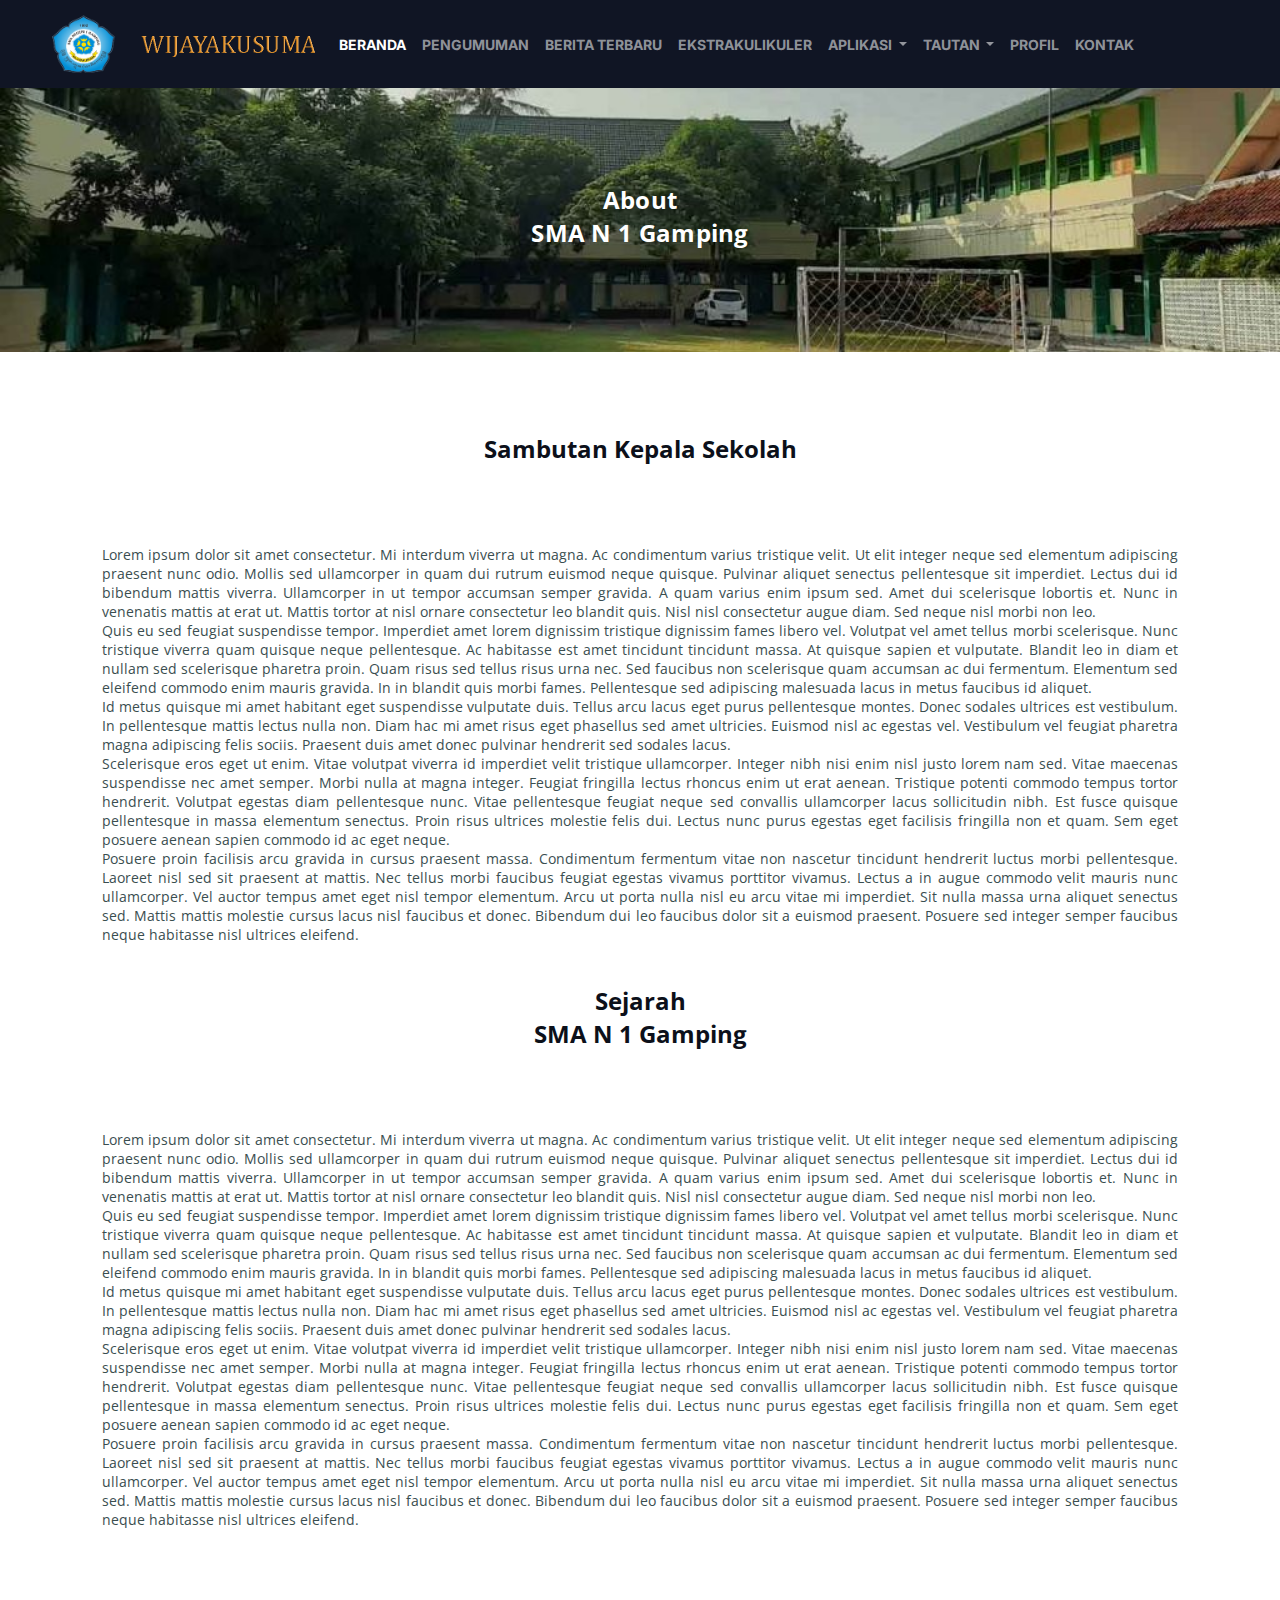
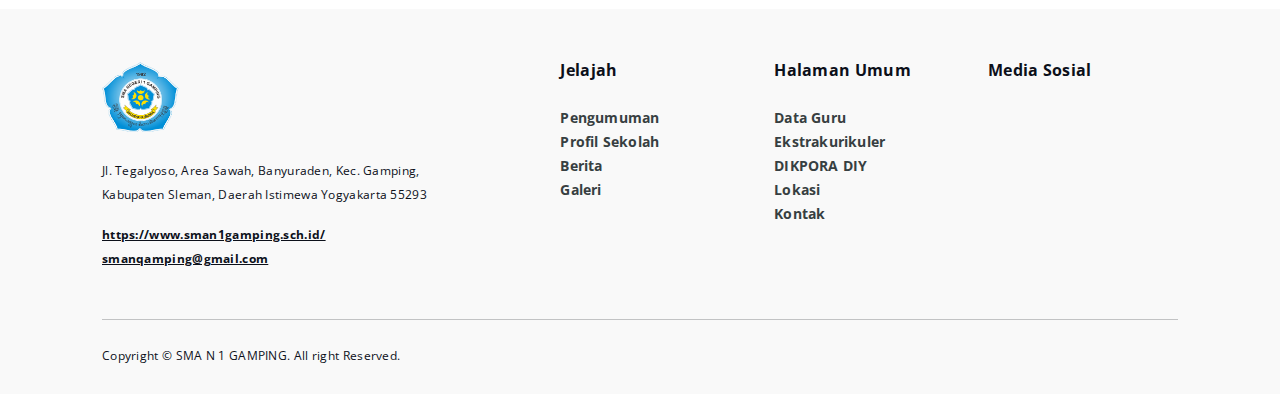
==== about.html @ 5e5380b1 "first" ====
<!doctype html>
<html lang="en">

<head>
    <meta charset="utf-8">
    <meta name="viewport" content="width=device-width, initial-scale=1">
    <title>Wijayakusuma</title>
    <link href="https://cdn.jsdelivr.net/npm/bootstrap@5.3.3/dist/css/bootstrap.min.css" rel="stylesheet"
        integrity="sha384-QWTKZyjpPEjISv5WaRU9OFeRpok6YctnYmDr5pNlyT2bRjXh0JMhjY6hW+ALEwIH" crossorigin="anonymous">

    <link rel="preconnect" href="https://fonts.googleapis.com">
    <link rel="preconnect" href="https://fonts.gstatic.com" crossorigin>
    <link href="https://fonts.googleapis.com/css2?family=Inter:wght@100..900&display=swap" rel="stylesheet">
    <link href="https://fonts.googleapis.com/css2?family=Open+Sans:ital,wght@0,300..800;1,300..800&display=swap"
        rel="stylesheet">
    <link href="https://fonts.googleapis.com/css2?family=Overpass+Mono:wght@300..700&display=swap" rel="stylesheet">
    <link rel="stylesheet" href="/asset/css/style.css">
</head>

<body>
    <!-- navbar -->
    <nav class="navbar navbar-expand-lg navbar-dark navbar-custom">
        <div class="container">
            <a class="navbar-brand" href="#">
                <img src="/asset/images/logo-wijayakusuma.png" class="logo" alt="">
                <img src="/asset/images/wijayakusuma.png" class="wijayakusuma" alt="">
            </a>
            <button class="navbar-toggler" type="button" data-bs-toggle="collapse"
                data-bs-target="#navbarSupportedContent" aria-controls="navbarSupportedContent" aria-expanded="false"
                aria-label="Toggle navigation">
                <span class="navbar-toggler-icon"></span>
            </button>
            <div class="collapse navbar-collapse" id="navbarSupportedContent">
                <ul class="navbar-nav me-auto mb-2 mb-lg-0">
                    <li class="nav-item">
                        <a class="nav-link active" aria-current="page" href="#">BERANDA</a>
                    </li>
                    <li class="nav-item">
                        <a class="nav-link" href="#">PENGUMUMAN</a>
                    </li>
                    <li class="nav-item">
                        <a class="nav-link" href="#">BERITA TERBARU</a>
                    </li>
                    <li class="nav-item">
                        <a class="nav-link" href="#">EKSTRAKULIKULER</a>
                    </li>
                    <li class="nav-item dropdown">
                        <a class="nav-link dropdown-toggle" href="#" role="button" data-bs-toggle="dropdown"
                            aria-expanded="false">
                            APLIKASI
                        </a>
                        <ul class="dropdown-menu">
                            <li><a class="dropdown-item" href="#">Action</a></li>
                            <li><a class="dropdown-item" href="#">Another action</a></li>
                            <li>
                                <hr class="dropdown-divider">
                            </li>
                            <li><a class="dropdown-item" href="#">Something else here</a></li>
                        </ul>
                    </li>
                    <li class="nav-item dropdown">
                        <a class="nav-link dropdown-toggle" href="#" role="button" data-bs-toggle="dropdown"
                            aria-expanded="false">
                            TAUTAN
                        </a>
                        <ul class="dropdown-menu">
                            <li><a class="dropdown-item" href="#">Action</a></li>
                            <li><a class="dropdown-item" href="#">Another action</a></li>
                            <li>
                                <hr class="dropdown-divider">
                            </li>
                            <li><a class="dropdown-item" href="#">Something else here</a></li>
                        </ul>
                    </li>
                    <li class="nav-item">
                        <a class="nav-link" href="#">PROFIL</a>
                    </li>
                    <li class="nav-item">
                        <a class="nav-link" href="#">KONTAK</a>
                    </li>
                </ul>
            </div>
        </div>
    </nav>
    <!-- navbar -->

    <!-- header -->
    <header class="header-about">
        <div class="container">
            <div class="row align-items-center" style="min-height: 264px;">
                <div class="col-12">
                    <h3 class="header-title">About <br>
                        SMA N 1 Gamping</h3>
                </div>
            </div>
        </div>
    </header>
    <!-- header -->

    <!-- sambutan -->
    <section id="sambutan">
        <div class="container">
            <div class="row justify-content-center">
                <div class="col-12">

                    <h3 class="section-title">Sambutan Kepala Sekolah</h3>
                    <p class="section-body">Lorem ipsum dolor sit amet consectetur. Mi interdum viverra ut magna. Ac
                        condimentum varius tristique velit. Ut elit integer neque sed elementum adipiscing praesent nunc
                        odio. Mollis sed ullamcorper in quam dui rutrum euismod neque quisque. Pulvinar aliquet senectus
                        pellentesque sit imperdiet. Lectus dui id bibendum mattis viverra. Ullamcorper in ut tempor
                        accumsan
                        semper gravida. A quam varius enim ipsum sed. Amet dui scelerisque lobortis et. Nunc in
                        venenatis
                        mattis at erat ut. Mattis tortor at nisl ornare consectetur leo blandit quis. Nisl nisl
                        consectetur
                        augue diam. Sed neque nisl morbi non leo.</p>
                    <p class="section-body">Quis eu sed feugiat suspendisse tempor. Imperdiet amet lorem dignissim
                        tristique
                        dignissim fames libero vel. Volutpat vel amet tellus morbi scelerisque. Nunc tristique viverra
                        quam
                        quisque neque pellentesque. Ac habitasse est amet tincidunt tincidunt massa. At quisque sapien
                        et
                        vulputate. Blandit leo in diam et nullam sed scelerisque pharetra proin. Quam risus sed tellus
                        risus
                        urna nec. Sed faucibus non scelerisque quam accumsan ac dui fermentum. Elementum sed eleifend
                        commodo enim mauris gravida. In in blandit quis morbi fames. Pellentesque sed adipiscing
                        malesuada
                        lacus in metus faucibus id aliquet.</p>
                    <p class="section-body">Id metus quisque mi amet habitant eget suspendisse vulputate duis. Tellus
                        arcu
                        lacus eget purus pellentesque montes. Donec sodales ultrices est vestibulum. In pellentesque
                        mattis
                        lectus nulla non. Diam hac mi amet risus eget phasellus sed amet ultricies. Euismod nisl ac
                        egestas
                        vel. Vestibulum vel feugiat pharetra magna adipiscing felis sociis. Praesent duis amet donec
                        pulvinar hendrerit sed sodales lacus.</p>
                    <p class="section-body">Scelerisque eros eget ut enim. Vitae volutpat viverra id imperdiet velit
                        tristique ullamcorper. Integer nibh nisi enim nisl justo lorem nam sed. Vitae maecenas
                        suspendisse
                        nec amet semper. Morbi nulla at magna integer. Feugiat fringilla lectus rhoncus enim ut erat
                        aenean.
                        Tristique potenti commodo tempus tortor hendrerit. Volutpat egestas diam pellentesque nunc.
                        Vitae
                        pellentesque feugiat neque sed convallis ullamcorper lacus sollicitudin nibh. Est fusce quisque
                        pellentesque in massa elementum senectus. Proin risus ultrices molestie felis dui. Lectus nunc
                        purus
                        egestas eget facilisis fringilla non et quam. Sem eget posuere aenean sapien commodo id ac eget
                        neque.</p>
                    <p class="section-body">Posuere proin facilisis arcu gravida in cursus praesent massa. Condimentum
                        fermentum vitae non nascetur tincidunt hendrerit luctus morbi pellentesque. Laoreet nisl sed sit
                        praesent at mattis. Nec tellus morbi faucibus feugiat egestas vivamus porttitor vivamus. Lectus
                        a in
                        augue commodo velit mauris nunc ullamcorper. Vel auctor tempus amet eget nisl tempor elementum.
                        Arcu
                        ut porta nulla nisl eu arcu vitae mi imperdiet. Sit nulla massa urna aliquet senectus sed.
                        Mattis
                        mattis molestie cursus lacus nisl faucibus et donec. Bibendum dui leo faucibus dolor sit a
                        euismod
                        praesent. Posuere sed integer semper faucibus neque habitasse nisl ultrices eleifend.</p>
                </div>
            </div>
        </div>
    </section>
    <!-- sambutan -->

    <!-- sejarah -->
    <section id="sejarah">
        <div class="container">
            <div class="row justify-content-center">
                <div class="col-12">

                    <h3 class="section-title">Sejarah <br>
                        SMA N 1 Gamping</h3>
                    <p class="section-body">Lorem ipsum dolor sit amet consectetur. Mi interdum viverra ut magna. Ac
                        condimentum varius tristique velit. Ut elit integer neque sed elementum adipiscing praesent nunc
                        odio. Mollis sed ullamcorper in quam dui rutrum euismod neque quisque. Pulvinar aliquet senectus
                        pellentesque sit imperdiet. Lectus dui id bibendum mattis viverra. Ullamcorper in ut tempor
                        accumsan
                        semper gravida. A quam varius enim ipsum sed. Amet dui scelerisque lobortis et. Nunc in
                        venenatis
                        mattis at erat ut. Mattis tortor at nisl ornare consectetur leo blandit quis. Nisl nisl
                        consectetur
                        augue diam. Sed neque nisl morbi non leo.</p>
                    <p class="section-body">Quis eu sed feugiat suspendisse tempor. Imperdiet amet lorem dignissim
                        tristique
                        dignissim fames libero vel. Volutpat vel amet tellus morbi scelerisque. Nunc tristique viverra
                        quam
                        quisque neque pellentesque. Ac habitasse est amet tincidunt tincidunt massa. At quisque sapien
                        et
                        vulputate. Blandit leo in diam et nullam sed scelerisque pharetra proin. Quam risus sed tellus
                        risus
                        urna nec. Sed faucibus non scelerisque quam accumsan ac dui fermentum. Elementum sed eleifend
                        commodo enim mauris gravida. In in blandit quis morbi fames. Pellentesque sed adipiscing
                        malesuada
                        lacus in metus faucibus id aliquet.</p>
                    <p class="section-body">Id metus quisque mi amet habitant eget suspendisse vulputate duis. Tellus
                        arcu
                        lacus eget purus pellentesque montes. Donec sodales ultrices est vestibulum. In pellentesque
                        mattis
                        lectus nulla non. Diam hac mi amet risus eget phasellus sed amet ultricies. Euismod nisl ac
                        egestas
                        vel. Vestibulum vel feugiat pharetra magna adipiscing felis sociis. Praesent duis amet donec
                        pulvinar hendrerit sed sodales lacus.</p>
                    <p class="section-body">Scelerisque eros eget ut enim. Vitae volutpat viverra id imperdiet velit
                        tristique ullamcorper. Integer nibh nisi enim nisl justo lorem nam sed. Vitae maecenas
                        suspendisse
                        nec amet semper. Morbi nulla at magna integer. Feugiat fringilla lectus rhoncus enim ut erat
                        aenean.
                        Tristique potenti commodo tempus tortor hendrerit. Volutpat egestas diam pellentesque nunc.
                        Vitae
                        pellentesque feugiat neque sed convallis ullamcorper lacus sollicitudin nibh. Est fusce quisque
                        pellentesque in massa elementum senectus. Proin risus ultrices molestie felis dui. Lectus nunc
                        purus
                        egestas eget facilisis fringilla non et quam. Sem eget posuere aenean sapien commodo id ac eget
                        neque.</p>
                    <p class="section-body">Posuere proin facilisis arcu gravida in cursus praesent massa. Condimentum
                        fermentum vitae non nascetur tincidunt hendrerit luctus morbi pellentesque. Laoreet nisl sed sit
                        praesent at mattis. Nec tellus morbi faucibus feugiat egestas vivamus porttitor vivamus. Lectus
                        a in
                        augue commodo velit mauris nunc ullamcorper. Vel auctor tempus amet eget nisl tempor elementum.
                        Arcu
                        ut porta nulla nisl eu arcu vitae mi imperdiet. Sit nulla massa urna aliquet senectus sed.
                        Mattis
                        mattis molestie cursus lacus nisl faucibus et donec. Bibendum dui leo faucibus dolor sit a
                        euismod
                        praesent. Posuere sed integer semper faucibus neque habitasse nisl ultrices eleifend.</p>
                </div>
            </div>
        </div>
    </section>
    <!-- sejarah -->


    <!-- footer -->
    <footer>
        <div class="container">
            <div class="row g-4 mb-5">
                <div class="col-md-5">
                    <div class="footer-left">
                        <a href="/" class="mb-4">
                            <img src="/asset/images/logo-wijayakusuma.png" class="mb-4" alt="">
                        </a>
                        <p class="footer-left-text">Jl. Tegalyoso, Area Sawah, Banyuraden, Kec. Gamping, Kabupaten
                            Sleman,
                            Daerah
                            Istimewa Yogyakarta
                            55293</p>
                        <a href="https://www.sman1gamping.sch.id/"
                            class="footer-left-link">https://www.sman1gamping.sch.id/</a>
                        <a href="mail:smanqamping@gmail.com" class="footer-left-link">smanqamping@gmail.com</a>
                    </div>
                </div>
                <div class="col-md-7">
                    <div class="footer-right">
                        <div class="row">
                            <div class="col-md-4 col-6">
                                <h3 class="footer-right-title">Jelajah</h3>
                                <ul class="list-unstyled mt-4 footer-right-links">
                                    <li class="link">
                                        <a class="tag-link" href="">Pengumuman</a>
                                    </li>
                                    <li class="link">
                                        <a class="tag-link" href="">Profil Sekolah</a>
                                    </li>
                                    <li class="link">
                                        <a class="tag-link" href="">Berita</a>
                                    </li>
                                    <li class="link">
                                        <a class="tag-link" href="">Galeri</a>
                                    </li>
                                </ul>
                            </div>
                            <div class="col-md-4 col-6">
                                <h3 class="footer-right-title">Halaman Umum</h3>
                                <ul class="list-unstyled mt-4 footer-right-links">
                                    <li class="link">
                                        <a class="tag-link" href="">Data Guru</a>
                                    </li>
                                    <li class="link">
                                        <a class="tag-link" href="">Ekstrakurikuler</a>
                                    </li>
                                    <li class="link">
                                        <a class="tag-link" href="">DIKPORA DIY</a>
                                    </li>
                                    <li class="link">
                                        <a class="tag-link" href="">Lokasi</a>
                                    </li>
                                    <li class="link">
                                        <a class="tag-link" href="">Kontak</a>
                                    </li>
                                </ul>
                            </div>
                            <div class="col-md-4 col-6">
                                <h3 class="footer-right-title">Media Sosial</h3>

                            </div>
                        </div>
                    </div>
                </div>
            </div>
            <hr>
            <p class="footer-bottom mt-4">Copyright © SMA N 1 GAMPING. All right Reserved. </p>
        </div>
    </footer>
    <!-- footer -->

    <script src="https://cdn.jsdelivr.net/npm/bootstrap@5.3.3/dist/js/bootstrap.bundle.min.js"
        integrity="sha384-YvpcrYf0tY3lHB60NNkmXc5s9fDVZLESaAA55NDzOxhy9GkcIdslK1eN7N6jIeHz"
        crossorigin="anonymous"></script>
</body>

</html>
---- asset/css/style.css ----
body{
    font-family: "Open Sans", sans-serif;
    font-optical-sizing: auto;
    font-style: normal;
    font-variation-settings:
        "slnt" 0;
}

.container{
    max-width: 1100px;
}


/* navbar */
.navbar-custom{
    font-size: 14px;
    font-weight: 700;
    font-family: "Inter", sans-serif;
    background-color: #101524;
    height: 88px;
    position: relative;
}
.navbar-custom .container{
    max-width: 1200px;
     background-color: #101524;
     z-index: 100;
}
.navbar-custom .navbar-brand .logo{
    width: 64px;
    height: 62px;
    flex-shrink: 0;
    object-fit: cover;
    margin-right: 20px;
}
.navbar-custom .navbar-brand .wijayakusuma{
    width: 174px;
    height: 26px;
    flex-shrink: 0;
    object-fit: cover;
}
.navbar-custom .dropdown-menu{
    background-color: #101524;
}
.navbar-custom .dropdown-menu a{
    color: #fff;
    font-weight: 700;
}
.navbar-custom .dropdown-menu a:hover{
    color: #101524;
}
/* navbar */



/* index.html */

/* header beranda */
.header-beranda{
    background-image: url('/asset/images/header-beranda.png');
    background-size: cover;
    background-repeat: no-repeat;
}
.header-beranda .row{
    min-height: 440px;
}
.header-beranda p{
    color: #FFF;
    font-size: 14px;
    font-style: normal;
    font-weight: 700;
    letter-spacing: 0.2px;
}

@media (min-width: 992px) {
    .header-beranda p{
        text-align: justify;
        font-size: 24px;
        line-height: 40px; /* 166.667% */
    }
}
.header-beranda .btn-contact-us{
    font-weight: 700;
    background-color: #0077B3;
    border-color: #0077B3;
    font-size: 14px;

}
/* header beranda */

/* section-beranda-sambutan */
section#beranda-sambutan{
    margin-top: 40px;
    margin-bottom: 40px;
}

@media (min-width: 992px) {
    section#beranda-sambutan{
        margin-top: 0px;
        margin-bottom: 80px;
    }
}
section#beranda-sambutan .section-title{
    color: #0C101A;
    font-size: 20px;
    font-style: normal;
    font-weight: 700;
    letter-spacing: 0.3px;
}

@media (min-width: 992px) {
    section#beranda-sambutan .section-title{
        color: #0C101A;
        font-size: 30px;
        font-style: normal;
        font-weight: 700;
        line-height: 48px; /* 160% */
        letter-spacing: 0.3px;
    }
}
section#beranda-sambutan .section-text{
    color: var(--medium-dark, #919FAE);
    font-size: 14px;
    font-style: normal;
    font-weight: 400;
    letter-spacing: 0.5px;
}

@media (min-width: 992px) {
    section#beranda-sambutan .section-text{
        width: 585px;
        color: var(--medium-dark, #919FAE);
        font-size: 14px;
        font-style: normal;
        font-weight: 400;
        line-height: 32px; /* 228.571% */
        letter-spacing: 0.5px;
    }
    section#video-pembelajaran{
        padding: 80px 0px;
    }
}
section#beranda-sambutan .btn-lebih-lanjut{
    width: 184px;
    font-weight: 700;
    background-color: #0077B3;
    border-color: #0077B3;
    font-size: 14px;
    color: #fff;
}
/* section-beranda-sambutan */

/* section-profile-sekolah */
section#profil-sekolah{
    background: linear-gradient(124deg, rgba(0, 163, 255, 0.00) 13.07%, rgba(0, 163, 255, 0.17) 38.44%, rgba(0, 163, 255, 0.20) 62.43%), #F9FBFD;
    padding: 32px 0px;
}
section#profil-sekolah .section-title{
    color: #0C101A;
    font-size: 20px;
    font-style: normal;
    font-weight: 700;
    letter-spacing: 0.3px;
}

@media (min-width: 992px) {
    section#profil-sekolah .section-title{
        color: #0C101A;
        font-size: 24px;
        font-style: normal;
        font-weight: 700;
        line-height: 38px; /* 158.333% */
        letter-spacing: 0.3px;
    }
}
section#profil-sekolah .section-text{
    color: var(--medium-dark, #919FAE);
    font-size: 14px;
    font-style: normal;
    font-weight: 400;
    letter-spacing: 0.5px;
}

@media (min-width: 992px) {
    section#profil-sekolah .section-text{
        width: 425px;
        color: var(--medium-dark, #919FAE);
        font-size: 14px;
        font-style: normal;
        font-weight: 400;
        line-height: 32px; /* 228.571% */
        letter-spacing: 0.5px;
    }

}
section#profil-sekolah .card .card-title{
    color: #0C101A;
    font-size: 20px;
    font-style: normal;
    font-weight: 700;
    line-height: normal;
    letter-spacing: 0.3px;
}
section#profil-sekolah .card .card-text{
    color: var(--medium-dark, #919FAE);
    font-size: 12px;
    font-style: normal;
    font-weight: 400;
    line-height: 24px; /* 200% */
    letter-spacing: 0.3px;
}
section#profil-sekolah .btn-lebih-lanjut{
    width: 184px;
    font-weight: 700;
    background-color: #0077B3;
    border-color: #0077B3;
    font-size: 14px;
    color: #fff;
}
/* section-profile-sekolah */

/* section-berita-pengumuman */
section#berita-pengumuman{
    padding: 20px 0px;
    padding-top: 40px;
}
@media (min-width: 992px) {
    section#berita-pengumuman{
        padding: 80px 0px;
    }
}
section#berita-pengumuman .section-title{
    color: #0C101A;
    font-size: 20px;
    font-style: normal;
    font-weight: 700;
    letter-spacing: 0.3px;
}
@media (min-width: 992px) {
    section#berita-pengumuman .section-title{
        color: #0C101A;
        font-size: 24px;
        font-style: normal;
        font-weight: 700;
        line-height: 38px; /* 158.333% */
        letter-spacing: 0.3px;
    }

}
section#berita-pengumuman .card-berita img{
    width: 100%;
    height: 120px;
    flex-shrink: 0;
    object-fit: cover;
}
@media (min-width: 992px) {
    section#berita-pengumuman .card-berita img{
        width: 100%;
        height: 152px;
        flex-shrink: 0;
        object-fit: cover;
    }

}
section#berita-pengumuman .card-berita .card-title{
    color: #0C101A;
    font-size: 14px;
    font-style: normal;
    font-weight: 700;
    line-height: normal;
    letter-spacing: 0.3px;
    margin-bottom: 0px;
}
@media (min-width: 992px) {
    section#berita-pengumuman .card-berita .card-title{
        color: #0C101A;
        font-size: 16px;
        font-style: normal;
        font-weight: 700;
        line-height: normal;
        letter-spacing: 0.3px;
        margin-bottom: 0px;
    }

}
section#berita-pengumuman .card-berita .card-text{
    color: var(--medium-dark, #919FAE);
    font-size: 12px;
    font-style: normal;
    font-weight: 400;
    line-height: 24px; /* 200% */
    letter-spacing: 0.3px;
    margin-top: 0px;
    margin-bottom: 4px;
}
@media (min-width: 992px) {
    section#berita-pengumuman .card-berita .card-text{
        color: var(--medium-dark, #919FAE);
        font-size: 12px;
        font-style: normal;
        font-weight: 400;
        line-height: 24px; /* 200% */
        letter-spacing: 0.3px;
        margin-top: 0px;
        margin-bottom: 16px;
    }

}
section#berita-pengumuman .card-berita .card-date{
    color: #919FAE;
    font-size: 12px;
    font-style: normal;
    font-weight: 400;
    line-height: 24px; /* 200% */
    letter-spacing: 0.3px;
}
section#berita-pengumuman .card-berita .card-link{
    color: #000;
    font-size: 14px;
    font-style: normal;
    font-weight: 400;
    line-height: 24px; /* 200% */
    letter-spacing: 0.3px;
}

section#berita-pengumuman .card-pengumuman .card-text{
    color: var(--medium-dark, #919FAE);
    font-size: 12px;
    font-style: normal;
    font-weight: 400;
    letter-spacing: 0.3px;
    margin-bottom: 8px;
}
@media (min-width: 992px) {
    section#berita-pengumuman .card-pengumuman .card-text{
        color: var(--medium-dark, #919FAE);
        font-size: 14px;
        font-style: normal;
        font-weight: 400;
        line-height: 24px; /* 171.429% */
        letter-spacing: 0.3px;
        margin-bottom: 8px;
    }
}
section#berita-pengumuman .card-pengumuman .card-title{
    color: #0C101A;
    font-family: "Open Sans";
    font-size: 14px;
    font-style: normal;
    font-weight: 700;
    line-height: normal;
    letter-spacing: 0.3px;
    margin: 0px;
}
@media (min-width: 992px) {
    section#berita-pengumuman .card-pengumuman .card-title{
        color: #0C101A;
        font-family: "Open Sans";
        font-size: 16px;
        font-style: normal;
        font-weight: 700;
        line-height: normal;
        letter-spacing: 0.3px;
        margin: 0px;
    }
}
/* section-berita-pengumuman */

/* section-video-pembelajaran */
section#video-pembelajaran {
    padding: 20px 0px;
    background: linear-gradient(165deg, rgba(1, 147, 220, 0.00) 21.12%, rgba(1, 147, 220, 0.34) 89.61%), #F9FBFD;
}
@media (min-width: 992px) {
    section#video-pembelajaran{
        padding: 80px 0px;
    }
}
section#video-pembelajaran .section-title{
    color: #0C101A;
    font-size: 20px;
    font-style: normal;
    font-weight: 700;
    line-height: 38px; /* 158.333% */
    letter-spacing: 0.3px;
}
@media (min-width: 992px) {
    section#video-pembelajaran .section-title{
        color: #0C101A;
        font-size: 24px;
        font-style: normal;
        font-weight: 700;
        line-height: 38px; /* 158.333% */
        letter-spacing: 0.3px;
    }

}
section#video-pembelajaran .card .card-title{
    color: #FFF;
    font-size: 12px;
    font-style: normal;
    font-weight: 700;
    line-height: normal;
    letter-spacing: 0.3px;
}

@media (min-width: 992px) {
    section#video-pembelajaran .card .card-title{
        text-align: justify;
        font-size: 18px;
    }
}

section#video-pembelajaran .btn-lebih-lanjut{
    width: 184px;
    font-weight: 700;
    background-color: #0077B3;
    border-color: #0077B3;
    font-size: 14px;
    color: #fff;
}
/* section-video-pembelajaran */

/* section-beranda-galeri */
section#beranda-galeri{
    padding: 20px 0px;
    background: linear-gradient(234deg, rgba(1, 147, 220, 0.00) -7.34%, rgba(1, 147, 220, 0.34) 71.21%), #F9FBFD;
}
@media (min-width: 992px) {
    section#beranda-galeri{
        padding: 80px 0px;
        background: linear-gradient(234deg, rgba(1, 147, 220, 0.00) -7.34%, rgba(1, 147, 220, 0.34) 71.21%), #F9FBFD;
    }
}
section#beranda-galeri .section-title{
    color: var(--secondary, #0C101A);
    font-size: 24px;
    font-style: normal;
    font-weight: 700;
    line-height: 38px; /* 158.333% */
    letter-spacing: 0.3px;
    margin-bottom: 40px;
}
section#beranda-galeri img{
    height: 100px;
    object-fit: cover;
}
@media (min-width: 992px) {
    section#beranda-galeri img{
        height: 280px;
        object-fit: cover;
    }

}
section#beranda-galeri .btn-lebih-lanjut{
    width: 184px;
    flex-shrink: 0;
    color: #FFF;
    text-align: center;
    font-family: "Open Sans";
    font-size: 14px;
    font-style: normal;
    font-weight: 700;
    line-height: 18px; /* 128.571% */
    letter-spacing: 0.3px;
    background: #0077B3;
    border: #0077B3;
}
/* section-beranda-galeri */

/* index.html */


/* berita.html */

/* header-berita */
.header-berita{
    background-image: url('/asset/images/header-berita.jpg');
    background-size: cover;
    height: 200px;
    background-position: center;
}
@media (min-width: 992px) {
    .header-berita{
        background-image: url('/asset/images/header-berita.jpg');
        background-size: cover;
        min-height: 355px;
        background-position: center;
    }
}
.header-berita .wrapper-header{
    height: 200px;
}
@media (min-width: 992px) {
    .header-berita .wrapper-header{
        height: 355px;
    }
}
.header-berita .header-title{
    text-align: center;
    color: var(--White-color, #FFF);
    font-family: "Overpass Mono";
    font-size: 24px;
    font-style: normal;
    font-weight: 700;
    line-height: normal;
    letter-spacing: 0.3px;
    margin-top: 40px;
}
@media (min-width: 992px) {
    .header-berita .header-title{
        text-align: center;
        color: var(--White-color, #FFF);
        font-family: "Overpass Mono";
        font-size: 36px;
        font-style: normal;
        font-weight: 700;
        line-height: normal;
        letter-spacing: 0.3px;
        margin-top: 40px;
    }

}
/* header-berita */

/* section-berita-terbaru */
section#berita-terbaru{
    padding: 20px 0px;
}
@media (min-width: 992px) {
    section#berita-terbaru{
        padding: 80px 0px;
    }
}
section#berita-terbaru .section-title{
    color: #0C101A;
    font-size: 20px;
    font-style: normal;
    font-weight: 700;
    line-height: normal;
    letter-spacing: 0.3px;
}
@media (min-width: 992px) {
    section#berita-terbaru .section-title{
        color: #0C101A;
        font-size: 24px;
        font-style: normal;
        font-weight: 700;
        line-height: normal;
        letter-spacing: 0.3px;
    }

}
section#berita-terbaru .lihat-semua{
    color: #2BA7E2;
    font-family: "Open Sans";
    font-size: 12px;
    font-style: normal;
    font-weight: 400;
    line-height: normal;
    letter-spacing: 0.3px;
    text-decoration: none;
}
@media (min-width: 992px) {
    section#berita-terbaru .lihat-semua{
        color: #2BA7E2;
        font-family: "Open Sans";
        font-size: 14px;
        font-style: normal;
        font-weight: 400;
        line-height: normal;
        letter-spacing: 0.3px;
        text-decoration: none;
    }

}
section#berita-terbaru .card-berita .card-img-top{
    height: 120px;
    object-fit: cover;
    margin-bottom: 6px;
    border-radius: 5px;
}
@media (min-width: 992px) {
    section#berita-terbaru .card-berita .card-img-top{
        height: 250px;
        object-fit: cover;
        margin-bottom: 16px;
        border-radius: 5px;
    }
}
section#berita-terbaru .card-berita .card-body .card-title{
    color: var(--secondary, #0C101A);
    font-size: 14px;
    font-style: normal;
    font-weight: 700;
    line-height: normal;
    letter-spacing: 0.3px;
    margin-bottom: 8px;
}
@media (min-width: 992px) {
    section#berita-terbaru .card-berita .card-body .card-title{
        color: var(--secondary, #0C101A);
        font-size: 16px;
        font-style: normal;
        font-weight: 700;
        line-height: normal;
        letter-spacing: 0.3px;
        margin-bottom: 8px;
    }
}
section#berita-terbaru .card-berita .card-body .card-text{
    color: var(--medium-dark, #919FAE);
    font-size: 12px;
    font-style: normal;
    font-weight: 400;
    line-height: 24px; /* 171.429% */
    letter-spacing: 0.5px;
}
@media (min-width: 992px) {
    section#berita-terbaru .card-berita .card-body .card-text{
        color: var(--medium-dark, #919FAE);
        font-size: 14px;
        font-style: normal;
        font-weight: 400;
        line-height: 24px; /* 171.429% */
        letter-spacing: 0.5px;
    }

}
section#berita-terbaru .card-berita .card-body .card-link{
    color: var(--Primary-Color, #2BA7E2);
    font-size: 12px;
    font-style: normal;
    font-weight: 700;
    line-height: 24px;
    letter-spacing: 0.5px;
    text-decoration: none;
}
@media (min-width: 992px) {
    section#berita-terbaru .card-berita .card-body .card-link{
        color: var(--Primary-Color, #2BA7E2);
        font-size: 14px;
        font-style: normal;
        font-weight: 700;
        line-height: 24px;
        letter-spacing: 0.5px;
        text-decoration: none;
    }

}
/* section-berita-terbaru */

/* berita.html */


/* pengumuman.html */

/* header-pengumuman */
.header-pengumuman{
    background-image: url('/asset/images/header-berita.jpg');
    background-size: cover;
    height: 300px;
    background-position: center;
}
@media (min-width: 992px) {
    .header-pengumuman{
        background-image: url('/asset/images/header-berita.jpg');
        background-size: cover;
        height: 526px;
        background-position: center;
    }
}
.header-pengumuman .wrapper-header{
    height: 300px;
}
@media (min-width: 992px) {
    .header-pengumuman .wrapper-header{
        height: 526px;
    }

}
.header-pengumuman .header-title{
    color: #FFF;
    text-align: center;
    font-size: 24px;
    font-style: normal;
    font-weight: 700;
    line-height: normal;
    letter-spacing: 0.3px;
}
@media (min-width: 992px) {
    .header-pengumuman .header-title{
        color: #FFF;
        text-align: center;
        font-size: 36px;
        font-style: normal;
        font-weight: 700;
        line-height: normal;
        letter-spacing: 0.3px;
    }

}
/* header-pengumuman */

/* section-pengumuman */
section#pengumuman{
    padding-top: 80px;
    padding-bottom: 80px;
}
@media (min-width: 992px) {
    section#pengumuman{
        padding-top: 140px;
        padding-bottom: 140px;
    }
}
section#pengumuman .card-pengumuman{
    border-radius: 10px;
    border: 2px solid var(--d4, #DFDFDF);
    background: #F9FBFD;
    text-align: center;
}
section#pengumuman .card-pengumuman .card-img-top{
    height: 100px;
    width: 100px;
    margin-left: auto;
    margin-right: auto;
    margin-top: 24px;
}
section#pengumuman .card-pengumuman .card-body{
    height: 170px;
}
section#pengumuman .card-pengumuman .card-body .card-title{
    color: var(--secondary, #0C101A);
    text-align: center;
    font-size: 14px;
    font-style: normal;
    font-weight: 800;
    line-height: 24px; /* 171.429% */
    letter-spacing: 0.3px;
    margin-bottom: 32px;
}
section#pengumuman .card-pengumuman .card-body .card-text{
    color: var(--secondary, #0C101A);
    text-align: center;
    font-size: 12px;
    font-style: normal;
    font-weight: 600;
    line-height: 24px; /* 171.429% */
    letter-spacing: 0.3px;
}
@media (min-width: 992px) {
    section#pengumuman .card-pengumuman .card-body .card-text{
        color: var(--secondary, #0C101A);
        text-align: center;
        font-size: 14px;
        font-style: normal;
        font-weight: 600;
        line-height: 24px; /* 171.429% */
        letter-spacing: 0.3px;
    }

}
/* section-pengumuman */

/* pengumuman.html */

/* profile.html */

/* header-profile */
.header-profile{
    background-image: url('/asset/images/header-berita.jpg');
    background-size: cover;
    height: 300px;
    background-position: center;
}
@media (min-width: 992px) {
    .header-profile{
        background-image: url('/asset/images/header-berita.jpg');
        background-size: cover;
        height: 526px;
        background-position: center;
    }
}
.header-profile .wrapper-header{
    height: 300px;
}
@media (min-width: 992px) {
    .header-profile .wrapper-header{
        min-height: 526px;
    }
}
.header-profile .header-title{
    color: #FFF;
    text-align: center;
    font-size: 24px;
    font-style: normal;
    font-weight: 700;
    line-height: normal;
    letter-spacing: 0.3px;
}
@media (min-width: 992px) {
    .header-profile .header-title{
        color: #FFF;
        text-align: center;
        font-size: 36px;
        font-style: normal;
        font-weight: 700;
        line-height: normal;
        letter-spacing: 0.3px;
    }

}
/* header-profile */

/* section-visi-misi */
section#visi-misi{
    padding-top: 40px;
    padding-bottom: 20px;
}
@media (min-width: 992px) {
    section#visi-misi{
        padding-top: 80px;
        padding-bottom: 50px;
    }
}
section#visi-misi .card-visi-misi{
    border-radius: 10px;
    border: 2px solid var(--d4, #DFDFDF);
    background: #F9FBFD;
}
@media (min-width: 992px) {
    section#visi-misi .card-visi-misi .card-body{
        height: 416.05px;
    }

}
section#visi-misi .card-visi-misi .card-title{
    color: #0077B3;
    font-size: 20px;
    font-style: normal;
    font-weight: 700;
    line-height: 24px; /* 100% */
    letter-spacing: 0.3px;
    margin-bottom: 34px;
}
@media (min-width: 992px) {
    section#visi-misi .card-visi-misi .card-title{
        color: #0077B3;
        font-size: 24px;
        font-style: normal;
        font-weight: 700;
        line-height: 24px; /* 100% */
        letter-spacing: 0.3px;
        margin-bottom: 34px;
    }

}
section#visi-misi .card-visi-misi .card-text{
    color: #000;
    text-align: justify;
    font-size: 16px;
    font-style: normal;
    font-weight: 400;
    line-height: 24px; /* 100% */
    letter-spacing: 0.3px;
}
@media (min-width: 992px) {
    section#visi-misi .card-visi-misi .card-text{
        color: #000;
        text-align: justify;
        font-size: 24px;
        font-style: normal;
        font-weight: 400;
        line-height: 24px; /* 100% */
        letter-spacing: 0.3px;
    }

}
section#visi-misi .card-visi-misi ol li{
    color: #000;
    font-size: 16px;
    font-style: normal;
    font-weight: 400;
    line-height: 24px; /* 120% */
    letter-spacing: 0.3px;
}
@media (min-width: 992px) {
    section#visi-misi .card-visi-misi ol li{
        color: #000;
        font-size: 20px;
        font-style: normal;
        font-weight: 400;
        line-height: 24px; /* 120% */
        letter-spacing: 0.3px;
    }

}
/* section-visi-misi */

/* section-info */
section#info{
    padding-top: 20px;
    padding-bottom: 20px;
}
@media (min-width: 992px) {
    section#info{
        padding-top: 50px;
        padding-bottom: 50px;
    }
}
section#info .card-info{
    border-radius: 10px;
    border: 2px solid var(--d4, #DFDFDF);
    background: #F9FBFD;
}
@media (min-width: 992px) {
    section#info .card-info{
        border-radius: 10px;
        border: 2px solid var(--d4, #DFDFDF);
        background: #F9FBFD;
        height: 300px;
    }
}
section#info .card-info img{
    height: 100px;
    width: 100px;
    margin-left: auto;
    margin-right: auto;
    margin-top: 10px;
}
@media (min-width: 992px) {
    section#info .card-info img{
        height: 100px;
        width: 100px;
        margin-left: auto;
        margin-right: auto;
        margin-top: 24px;
    }

}
section#info .card-info .card-body{
    text-align: center;
    padding-top: 0px;
}
@media (min-width: 992px) {
    section#info .card-info .card-body{
        text-align: center;
    }
}
section#info .card-info .card-body .card-title{
    color: var(--secondary, #0C101A);
    font-size: 14px;
    font-style: normal;
    font-weight: 800;
    line-height: 24px; /* 171.429% */
    letter-spacing: 0.3px;text-align: center;
    margin-bottom: 0px;
}
section#info .card-info .card-body .card-text{
    color: var(--secondary, #0C101A);
    font-size: 12px;
    font-style: normal;
    font-weight: 400;
    line-height: 24px;
    letter-spacing: 0.3px;
}
@media (min-width: 992px) {
    section#info .card-info .card-body .card-text{
        color: var(--secondary, #0C101A);
        font-size: 14px;
        font-style: normal;
        font-weight: 400;
        line-height: 24px;
        letter-spacing: 0.3px;
    }

}
/* section-info */

/* section-tendik */
section#tendik{
    padding: 20px 0px;
}
@media (min-width: 992px) {
    section#tendik{
        padding: 50px 0px;
    }
}
section#tendik .section-title{
    color: var(--secondary, #0C101A);
    font-family: Poppins;
    font-size: 20px;
    font-style: normal;
    font-weight: 700;
    line-height: 28px; /* 116.667% */
    margin-bottom: 24px;
}
@media (min-width: 992px) {
    section#tendik .section-title{
        color: var(--secondary, #0C101A);
        font-family: Poppins;
        font-size: 24px;
        font-style: normal;
        font-weight: 700;
        line-height: 28px; /* 116.667% */
        margin-bottom: 24px;
    }

}
section#tendik .table thead tr th{
    background-color: #0077B3 !important;
}
section#tendik .table tr th{
    color: #FFF;
    font-size: 14px;
    font-style: normal;
    font-weight: 400;
    line-height: normal;
    border-right: 1px #ECECEC solid;
}
/* section-tendik */

/* section-ruang-kelas */
section#ruang-kelas{
    padding-top: 20px;
    padding-bottom: 50px;
}
@media (min-width: 992px) {
    section#ruang-kelas{
        padding-top: 50px;
        padding-bottom: 100px;
    }
}
section#ruang-kelas .section-title{
    color: var(--secondary, #0C101A);
    font-family: Poppins;
    font-size: 20px;
    font-style: normal;
    font-weight: 700;
    line-height: 28px; /* 116.667% */
    margin-bottom: 24px;
}
@media (min-width: 992px) {
    section#ruang-kelas .section-title{
        color: var(--secondary, #0C101A);
        font-family: Poppins;
        font-size: 24px;
        font-style: normal;
        font-weight: 700;
        line-height: 28px; /* 116.667% */
        margin-bottom: 24px;
    }

}
section#ruang-kelas .table thead tr th{
    background-color: #0077B3 !important;
    padding: 24px;
    vertical-align: middle;
}
section#ruang-kelas .table tr th{
    color: #FFF;
    font-size: 14px;
    font-style: normal;
    font-weight: 400;
    line-height: normal;
    border-right: 1px #ECECEC solid;
}
/* section-ruang-kelas */

/* profile.html */


/* galeri.html */

/* header-galeri */
.header-galeri{
    background-image: url('/asset/images/header-berita.jpg');
    background-size: cover;
    min-height: 200px;
    background-position: center;
}
@media (min-width: 992px) {
    .header-galeri{
        background-image: url('/asset/images/header-berita.jpg');
        background-size: cover;
        min-height: 300px;
        background-position: center;
    }
}
.header-galeri .wrapper-header{
    min-height: 200px;
}
@media (min-width: 992px) {
    .header-galeri .wrapper-header{
        min-height: 300px;
    }

}
.header-galeri .header-title{
    color: var(--White-color, #FFF);
    text-align: center;
    font-size: 24px;
    font-style: normal;
    font-weight: 700;
    line-height: normal;
    letter-spacing: 0.3px;
}
@media (min-width: 992px) {
    .header-galeri .header-title{
        color: var(--White-color, #FFF);
        text-align: center;
        font-size: 32px;
        font-style: normal;
        font-weight: 700;
        line-height: normal;
        letter-spacing: 0.3px;
    }

}
/* header-galeri */


/* section-galeri */
section#galeri {
    padding: 40px 0px;
}
@media (min-width: 992px) {
    section#galeri{
        padding: 80px 0px;
    }
}

section#galeri .card-galeri-title{
    background-color: #0077B3;
    border: none;
}
section#galeri .card-galeri-title .card-body .card-title{
    color: #FFF;
    font-size: 16px;
    font-style: normal;
    font-weight: 700;
    line-height: normal;
    text-align: center;
}
@media (min-width: 992px) {
    section#galeri .card-galeri-title .card-body .card-title{
        color: #FFF;
        font-size: 24px;
        font-style: normal;
        font-weight: 700;
        line-height: normal;
        text-align: center;
    }

}
section#galeri .card-galeri-body{
    border: none;
}
section#galeri .card-galeri-body img{
    width: 100%;
    height: 120px;
    flex-shrink: 0;
    border-radius: 5px;
    object-fit: cover;
}
@media (min-width: 992px) {
    section#galeri .card-galeri-body img{
        width: 100%;
        height: 247px;
        flex-shrink: 0;
        border-radius: 5px;
        object-fit: cover;
    }

}
section#galeri .card-galeri-body .card-body{
    padding: 0px;
}
section#galeri .card-galeri-body .card-body .card-text{
    color: var(--medium-dark, #919FAE);
    font-size: 12px;
    font-style: normal;
    font-weight: 400;
    letter-spacing: 0.5px;
    margin-bottom: 4px;
}
@media (min-width: 992px) {
    section#galeri .card-galeri-body .card-body .card-text{
        color: var(--medium-dark, #919FAE);
        text-align: justify;
        font-size: 14px;
        font-style: normal;
        font-weight: 400;
        line-height: 32px; /* 228.571% */
        letter-spacing: 0.5px;
    }

}
section#galeri .card-galeri-body .card-body .card-link{
    color: var(--Primary-Color, #2BA7E2);
    text-align: center;
    font-size: 12px;
    font-style: normal;
    font-weight: 700;
    letter-spacing: 0.3px;
    text-decoration-line: underline;
}
@media (min-width: 992px) {
    section#galeri .card-galeri-body .card-body .card-link{
        color: var(--Primary-Color, #2BA7E2);
        text-align: center;
        font-size: 14px;
        font-style: normal;
        font-weight: 700;
        line-height: 18px; /* 128.571% */
        letter-spacing: 0.3px;
        text-decoration-line: underline;
    }

}
/* section-galeri */

/* galeri.html */


/* perkemahan.html */

/* section-perkemahan */
section#perkemahan{
    padding: 80px 0px;
}
section#perkemahan .section-title{
    color: var(--secondary, #0C101A);
    font-size: 32px;
    font-style: normal;
    font-weight: 700;
    line-height: 48px; /* 150% */
    letter-spacing: 0.3px;
    text-align: center;
    margin-bottom: 80px;
}
section#perkemahan img{
    height: 247px;
    object-fit: cover;
}
/* section-perkemahan */

/* perkemahan.html */


/* hubungi-kami.html */

/* header-hubungi-kami */
.header-hubungi-kami{
    background-image: url('/asset/images/header-berita.jpg');
    background-size: cover;
    height: 264px;
    background-position: center;
}
.header-hubungi-kami .header-title{
    color: var(--White-color, #FFF);
    text-align: center;
    font-size: 24px;
    font-style: normal;
    font-weight: 700;
    line-height: normal;
    letter-spacing: 0.3px;
}
/* header-hubungi-kami */

/* section-form */
section#form{
    padding-top: 40px;
    padding-bottom: 40px;
}
@media (min-width: 992px) {
    section#form{
        padding-top: 80px;
        padding-bottom: 80px;
    }
}
section#form .form-label-hubungi{
    color: #2B2F32;
    font-size: 12px;
    font-style: normal;
    font-weight: 400;
    line-height: 24px; /* 200% */
}
section#form .form-control-hubungi{
    border-radius: 8px;
    background: #F5F5F5;
    height: 56px;
    color: #BFBFBF;
    font-size: 12px;
    font-style: normal;
    font-weight: 400;
    line-height: 24px; /* 200% */
    border: none;
}
section#form .form-textarea-hubungi{
    border-radius: 8px;
    background: #F5F5F5;
    color: #BFBFBF;
    font-size: 12px;
    font-style: normal;
    font-weight: 400;
    line-height: 24px; /* 200% */
    border: none;
}
section#form .btn-submit{
    border-radius: 4px;
    background: #0077B3;
    width: 184px;
    height: 40px;
    flex-shrink: 0;
    color: #FFF;
    text-align: center;
    font-size: 14px;
    font-style: normal;
    font-weight: 700;
    line-height: 18px; /* 128.571% */
    letter-spacing: 0.3px;
}
/* section-form */

/* section-map */
section#map{
    padding-bottom: 80px;
}
section#map iframe{
    height: 400px;
}
@media (min-width: 992px) {
    section#map iframe{
        height: 528px;
    }
}

/* section-map */

/* hubungi-kami.html */



/* about.html */

/* header-about */
.header-about{
    background-image: url('/asset/images/header-berita.jpg');
    background-size: cover;
    height: 264px;
    background-position: center;
}
.header-about .header-title{
    color: var(--White-color, #FFF);
    text-align: center;
    font-size: 24px;
    font-style: normal;
    font-weight: 700;
    line-height: normal;
    letter-spacing: 0.3px;
}
/* header-about */

/* section-sambutan */
section#sambutan{
    padding-top: 40px;
}
@media (min-width: 992px) {
    section#sambutan{
        padding-top: 80px;
    }

}
section#sambutan .section-title{
    color: var(--secondary, #0C101A);
    text-align: center;
    font-size: 20px;
    font-style: normal;
    font-weight: 700;
    line-height: normal;
    margin-bottom: 20px;
}
@media (min-width: 992px) {
    section#sambutan .section-title{
        color: var(--secondary, #0C101A);
        text-align: center;
        font-size: 24px;
        font-style: normal;
        font-weight: 700;
        line-height: normal;
        margin-bottom: 80px;
    }

}
section#sambutan .section-body{
    color: var(--Tertiary-Color, #3A4E50);
    text-align: justify;
    font-size: 14px;
    font-style: normal;
    font-weight: 400;
    line-height: normal;
    margin: 0px;
}
/* section-sambutan */
/* section-sejarah */
section#sejarah{
    padding: 40px 0px;
}
@media (min-width: 992px) {
    section#sejarah{
        padding-bottom: 80px;
    }
}
section#sejarah .section-title{
    color: var(--secondary, #0C101A);
    text-align: center;
    font-size: 20px;
    font-style: normal;
    font-weight: 700;
    line-height: normal;
    margin-bottom: 20px;
}
@media (min-width: 992px) {
    section#sejarah .section-title{
        color: var(--secondary, #0C101A);
        text-align: center;
        font-size: 24px;
        font-style: normal;
        font-weight: 700;
        line-height: normal;
        margin-bottom: 80px;
    }
}
section#sejarah .section-body{
    color: var(--Tertiary-Color, #3A4E50);
    text-align: justify;
    font-size: 14px;
    font-style: normal;
    font-weight: 400;
    line-height: normal;
    margin: 0px;
}
/* section-sejarah */

/* about.html */


/* ekstrakulikuler.html */

/* header-ekstrakulikuler */
.header-ekstrakulikuler{
    background-image: url('/asset/images/header-berita.jpg');
    background-size: cover;
    height: 264px;
    background-position: center;
}
.header-ekstrakulikuler .header-title{
    color: var(--White-color, #FFF);
    text-align: center;
    font-size: 24px;
    font-style: normal;
    font-weight: 700;
    line-height: normal;
    letter-spacing: 0.3px;
}
/* header-ekstrakulikuler */

/* section-ekstrakulikuler */
section#ekstrakulikuler{
    padding: 50px 0px 20px 0px;
}
@media (min-width: 992px) {
    section#ekstrakulikuler{
        padding: 120px 0px 80px 0px;
    }
}

section#ekstrakulikuler .card-ekstrakulikuler{
    border: none;
    background-color: #F9FBFD;
}

section#ekstrakulikuler .card-ekstrakulikuler .card-img{
    position: relative;
}
section#ekstrakulikuler .card-ekstrakulikuler .card-img .bg-overlay{
    background-color: #000;
    opacity: 0.3;
    position: absolute;
    top: 0;
    left: 0;
    right: 0;
    bottom: 0;
}

section#ekstrakulikuler .card-ekstrakulikuler .card-img .wrapper-number{
    top: 10px;
    left: 10px;
    position: absolute;
}
section#ekstrakulikuler .card-ekstrakulikuler .card-img .wrapper-title{
    bottom: 10px;
    left: 10px;
    position: absolute;
}
section#ekstrakulikuler .card-ekstrakulikuler .card-img .wrapper-title .title{
    color: #FFF;
    font-size: 18px;
    font-style: normal;
    font-weight: 700;
    line-height: normal;
}

section#ekstrakulikuler .card-ekstrakulikuler .card-img .wrapper-number .bg-wrapper-number{
    position: relative;
    height: 24px;
    width: 24px;
    border-radius: 50%;
    background-color: rgba(0, 0, 0, 0.50);
    backdrop-filter: blur(2px);
}
section#ekstrakulikuler .card-ekstrakulikuler .card-img .wrapper-number .bg-wrapper-number .number{
    position: absolute;
    color: #FFF;
    font-size: 14px;
    font-style: normal;
    font-weight: 700;
    line-height: normal;
}

section#ekstrakulikuler .card-ekstrakulikuler img{
    height: 140px;
    object-fit: cover;
}
@media (min-width: 992px) {
    section#ekstrakulikuler .card-ekstrakulikuler img{
        height: 296px;
        object-fit: cover;
    }

}
section#ekstrakulikuler .card-ekstrakulikuler table{
    color: var(--secondary, #0C101A);
    text-align: center;
    font-size: 10px;
    font-style: normal;
    line-height: normal;
}
@media (min-width: 992px) {
    section#ekstrakulikuler .card-ekstrakulikuler table{
        color: var(--secondary, #0C101A);
        text-align: center;
        font-size: 14px;
        font-style: normal;
        line-height: normal;
    }

}

/* section-ekstrakulikuler */

/* ekstrakulikuler.html */

/* video.html */

/* header-video */
.header-video{
    background-image: url('/asset/images/header-berita.jpg');
    background-size: cover;
    height: 300px;
    background-position: center;
}
@media (min-width: 992px) {
    .header-video{
        background-image: url('/asset/images/header-berita.jpg');
        background-size: cover;
        height: 352px;
        background-position: center;
    }

}
.header-video .wrapper-header{
    height: 300px;
}
@media (min-width: 992px) {
    .header-video .wrapper-header{
        height: 352px;
    }

}
.header-video .header-title{
    color: var(--White-color, #FFF);
    text-align: center;
    font-size: 24px;
    font-style: normal;
    font-weight: 700;
    line-height: normal;
    letter-spacing: 0.3px;
}
@media (min-width: 992px) {
    .header-video .header-title{
        color: var(--White-color, #FFF);
        text-align: center;
        font-size: 32px;
        font-style: normal;
        font-weight: 700;
        line-height: normal;
        letter-spacing: 0.3px;
    }

}
/* header-video */

/* section-video */
section#video{
    padding: 40px 0px 20px 0px;
}
@media (min-width: 992px) {
    section#video{
        padding: 120px 0px 80px 0px;
    }

}
section#video .card .card-title{
    color: #FFF;
    font-size: 12px;
    font-style: normal;
    font-weight: 700;
    line-height: normal;
    letter-spacing: 0.3px;
}

@media (min-width: 992px) {
    section#video .card .card-title{
        text-align: justify;
        font-size: 18px;
    }
}

/* section-video */

/* video.html */

/* footer */
footer{
    padding-top: 50px;
    padding-bottom: 10px;
    background: #F9F9F9;
}
footer .footer-left img{
    width: 100%;
    max-width: 78px;
    height: 76px;
    flex-shrink: 0;
}
footer .footer-left .footer-left-text{
    color: #0C101A;
    font-size: 12px;
    font-style: normal;
    font-weight: 400;
    line-height: 24px; /* 200% */
    letter-spacing: 0.3px;
    width: 328px;
}
footer .footer-left .footer-left-link{
    color: #0C101A;
    font-size: 12px;
    font-style: normal;
    font-weight: 700;
    line-height: 24px; /* 200% */
    letter-spacing: 0.3px;
    text-decoration-line: underline;
    display: block;
    margin: 0px;
    padding: 0px;
}
footer .footer-right .footer-right-title{
    color: #0C101A;
    font-size: 16px;
    font-style: normal;
    font-weight: 700;
    line-height: normal;
    letter-spacing: 0.3px;
}
footer .footer-right .footer-right-links .link a{
    color: #373F41;
    font-size: 14px;
    font-style: normal;
    font-weight: 700;
    line-height: 18px; /* 128.571% */
    letter-spacing: 0.2px;
    text-decoration: none;
}
footer .footer-bottom{
    color: #0C101A;
    font-size: 12px;
    font-style: normal;
    font-weight: 400;
    line-height: 24px; /* 200% */
    letter-spacing: 0.3px;
}
/* footer */
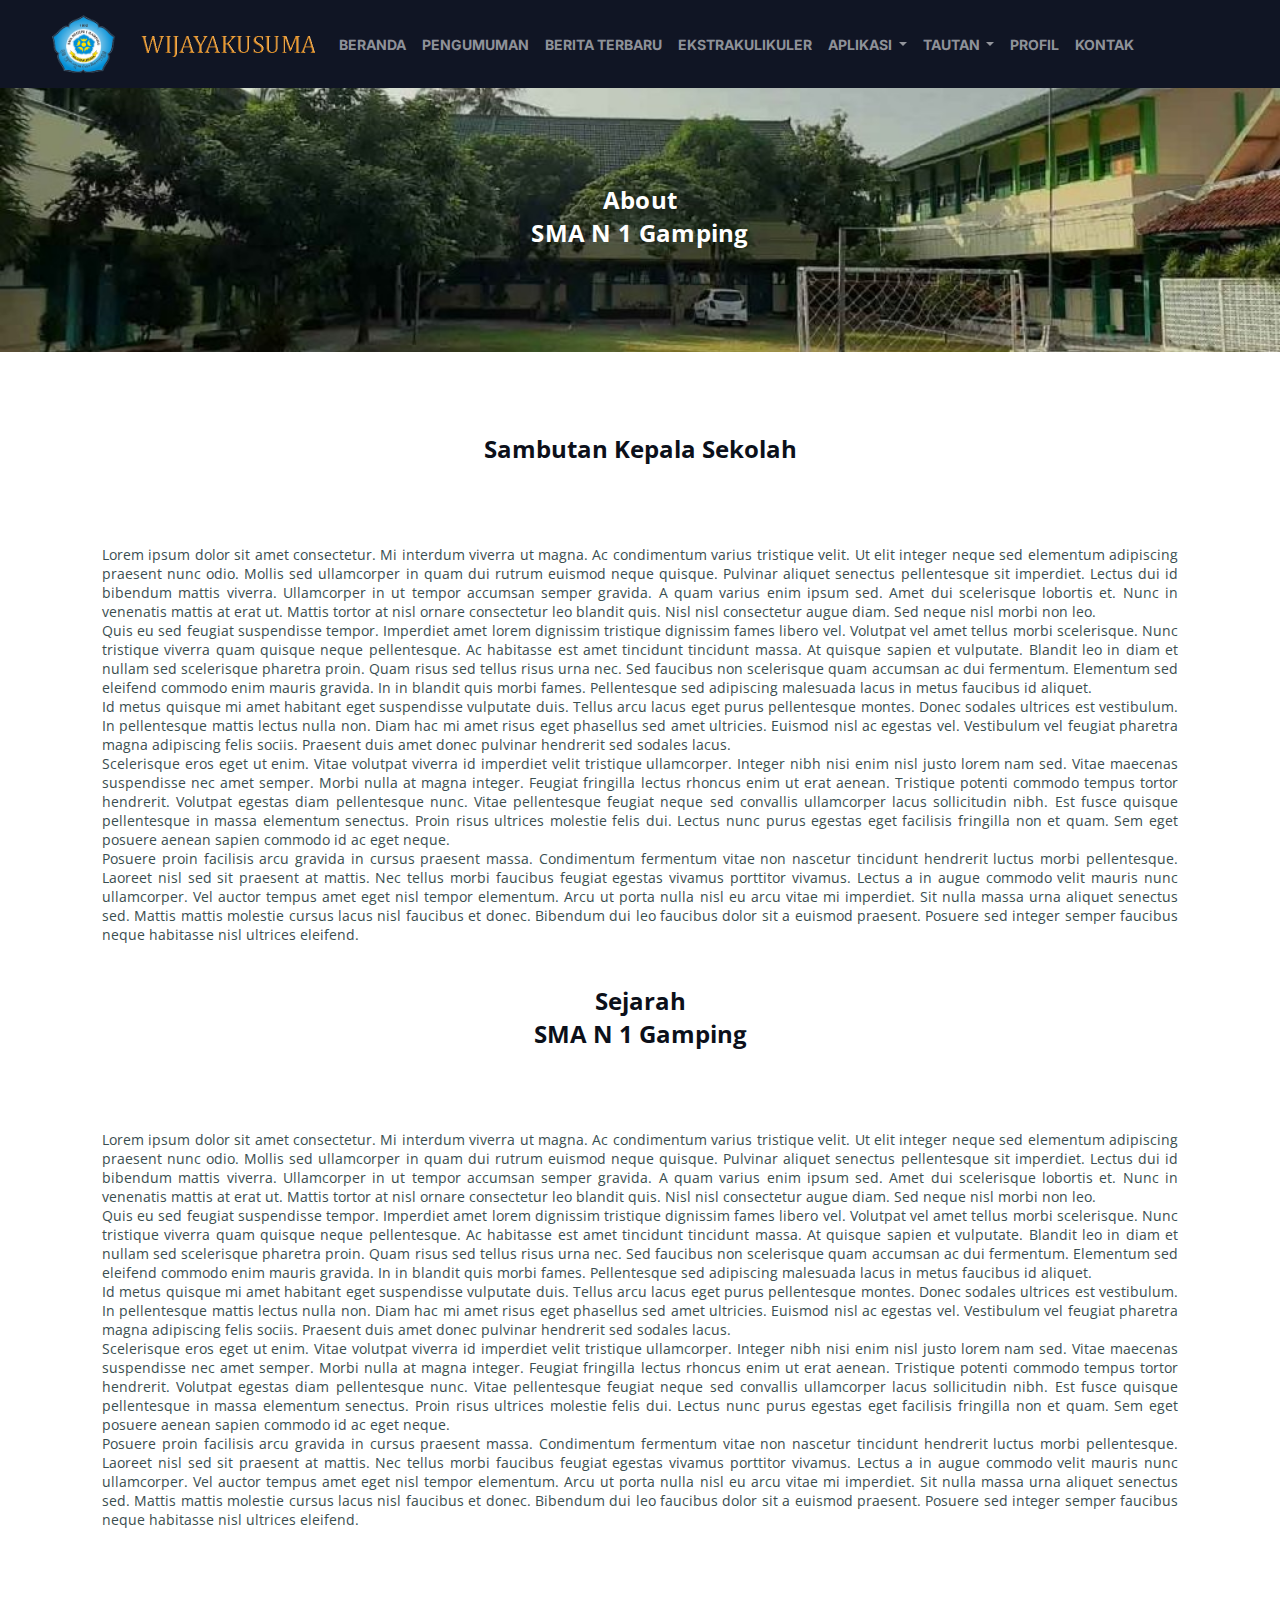
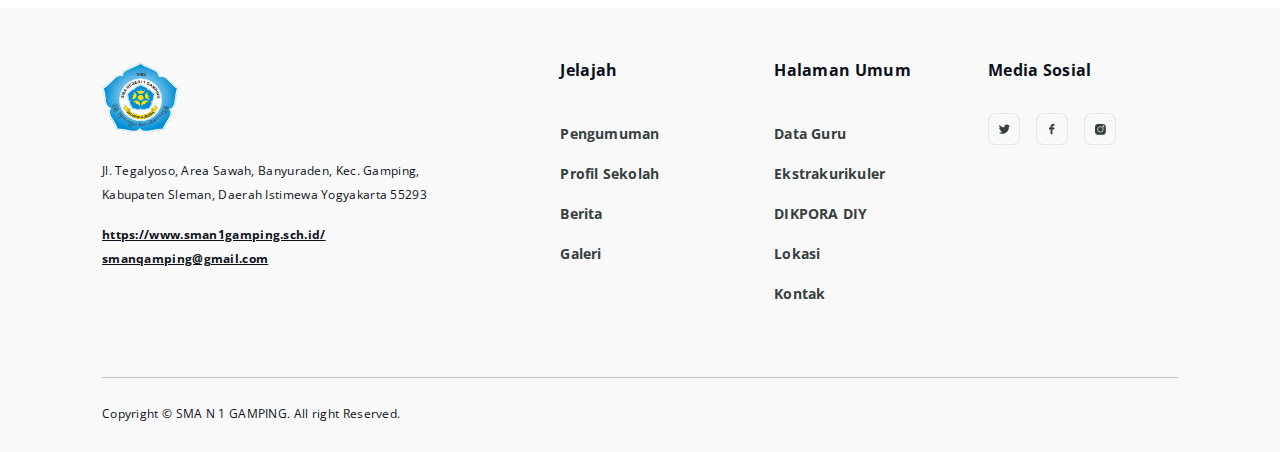
==== commit 46f42457: "fourth" ====
--- a/about.html
+++ b/about.html
@@ -33,16 +33,16 @@
             <div class="collapse navbar-collapse" id="navbarSupportedContent">
                 <ul class="navbar-nav me-auto mb-2 mb-lg-0">
                     <li class="nav-item">
-                        <a class="nav-link active" aria-current="page" href="#">BERANDA</a>
-                    </li>
-                    <li class="nav-item">
-                        <a class="nav-link" href="#">PENGUMUMAN</a>
-                    </li>
-                    <li class="nav-item">
-                        <a class="nav-link" href="#">BERITA TERBARU</a>
-                    </li>
-                    <li class="nav-item">
-                        <a class="nav-link" href="#">EKSTRAKULIKULER</a>
+                        <a class="nav-link" aria-current="page" href="/index.html">BERANDA</a>
+                    </li>
+                    <li class="nav-item">
+                        <a class="nav-link" href="/pengumuman.html">PENGUMUMAN</a>
+                    </li>
+                    <li class="nav-item">
+                        <a class="nav-link" href="/berita.html">BERITA TERBARU</a>
+                    </li>
+                    <li class="nav-item">
+                        <a class="nav-link" href="/ekstrakulikuler.html">EKSTRAKULIKULER</a>
                     </li>
                     <li class="nav-item dropdown">
                         <a class="nav-link dropdown-toggle" href="#" role="button" data-bs-toggle="dropdown"
@@ -50,12 +50,9 @@
                             APLIKASI
                         </a>
                         <ul class="dropdown-menu">
-                            <li><a class="dropdown-item" href="#">Action</a></li>
-                            <li><a class="dropdown-item" href="#">Another action</a></li>
-                            <li>
-                                <hr class="dropdown-divider">
-                            </li>
-                            <li><a class="dropdown-item" href="#">Something else here</a></li>
+                            <li><a class="dropdown-item" href="#">DAPODIK</a></li>
+                            <li><a class="dropdown-item" href="#">E-RAPORT</a></li>
+                            <li><a class="dropdown-item" href="#">SI VOTING</a></li>
                         </ul>
                     </li>
                     <li class="nav-item dropdown">
@@ -64,19 +61,17 @@
                             TAUTAN
                         </a>
                         <ul class="dropdown-menu">
-                            <li><a class="dropdown-item" href="#">Action</a></li>
-                            <li><a class="dropdown-item" href="#">Another action</a></li>
-                            <li>
-                                <hr class="dropdown-divider">
-                            </li>
-                            <li><a class="dropdown-item" href="#">Something else here</a></li>
+                            <li><a class="dropdown-item" href="#">WIJAYAKUSUMA PERPUSTAKAAN</a></li>
+                            <li><a class="dropdown-item" href="#">LAYANAN BK</a></li>
+                            <li><a class="dropdown-item" href="#">BALDIK SLEMAN</a></li>
+                            <li><a class="dropdown-item" href="#">DIKPORA DIY</a></li>
                         </ul>
                     </li>
                     <li class="nav-item">
-                        <a class="nav-link" href="#">PROFIL</a>
-                    </li>
-                    <li class="nav-item">
-                        <a class="nav-link" href="#">KONTAK</a>
+                        <a class="nav-link" href="/profile.html">PROFIL</a>
+                    </li>
+                    <li class="nav-item">
+                        <a class="nav-link" href="/hubungi-kami.html">KONTAK</a>
                     </li>
                 </ul>
             </div>
@@ -255,44 +250,48 @@
                         <div class="row">
                             <div class="col-md-4 col-6">
                                 <h3 class="footer-right-title">Jelajah</h3>
-                                <ul class="list-unstyled mt-4 footer-right-links">
-                                    <li class="link">
-                                        <a class="tag-link" href="">Pengumuman</a>
-                                    </li>
-                                    <li class="link">
-                                        <a class="tag-link" href="">Profil Sekolah</a>
-                                    </li>
-                                    <li class="link">
-                                        <a class="tag-link" href="">Berita</a>
-                                    </li>
-                                    <li class="link">
-                                        <a class="tag-link" href="">Galeri</a>
+                                <ul class="list-unstyled footer-right-links">
+                                    <li class="link">
+                                        <a class="tag-link" href="/pengumuman.html">Pengumuman</a>
+                                    </li>
+                                    <li class="link">
+                                        <a class="tag-link" href="/profile.html">Profil Sekolah</a>
+                                    </li>
+                                    <li class="link">
+                                        <a class="tag-link" href="/berita.html">Berita</a>
+                                    </li>
+                                    <li class="link">
+                                        <a class="tag-link" href="/galeri.html">Galeri</a>
                                     </li>
                                 </ul>
                             </div>
                             <div class="col-md-4 col-6">
                                 <h3 class="footer-right-title">Halaman Umum</h3>
-                                <ul class="list-unstyled mt-4 footer-right-links">
-                                    <li class="link">
-                                        <a class="tag-link" href="">Data Guru</a>
-                                    </li>
-                                    <li class="link">
-                                        <a class="tag-link" href="">Ekstrakurikuler</a>
+                                <ul class="list-unstyled footer-right-links">
+                                    <li class="link">
+                                        <a class="tag-link" href="/profile.html">Data Guru</a>
+                                    </li>
+                                    <li class="link">
+                                        <a class="tag-link" href="/ekstrakulikuler.html">Ekstrakurikuler</a>
                                     </li>
                                     <li class="link">
                                         <a class="tag-link" href="">DIKPORA DIY</a>
                                     </li>
                                     <li class="link">
-                                        <a class="tag-link" href="">Lokasi</a>
-                                    </li>
-                                    <li class="link">
-                                        <a class="tag-link" href="">Kontak</a>
+                                        <a class="tag-link" href="/hubungi-kami.html">Lokasi</a>
+                                    </li>
+                                    <li class="link">
+                                        <a class="tag-link" href="/hubungi-kami.html">Kontak</a>
                                     </li>
                                 </ul>
                             </div>
                             <div class="col-md-4 col-6">
                                 <h3 class="footer-right-title">Media Sosial</h3>
-
+                                <div class="sosial-media d-flex gap-3">
+                                    <a href=""><img src="/asset/images/twitter.png" alt=""></a>
+                                    <a href=""><img src="/asset/images/fb.png" alt=""></a>
+                                    <a href=""><img src="/asset/images/ig.png" alt=""></a>
+                                </div>
                             </div>
                         </div>
                     </div>
--- a/asset/css/style.css
+++ b/asset/css/style.css
@@ -4,6 +4,7 @@
     font-style: normal;
     font-variation-settings:
         "slnt" 0;
+    overflow-x: hidden;
 }
 
 .container{
@@ -796,6 +797,7 @@
     font-weight: 700;
     line-height: normal;
     letter-spacing: 0.3px;
+    margin-bottom: 30px;
 }
 @media (min-width: 992px) {
     .header-profile .header-title{
@@ -806,6 +808,51 @@
         font-weight: 700;
         line-height: normal;
         letter-spacing: 0.3px;
+    }
+}
+.header-profile .owl-carousel-galeri{
+    min-width: 100%;
+}
+@media (min-width: 992px) {
+    .header-profile .owl-carousel-galeri{
+        min-width: 100vw;
+    }
+}
+
+.header-profile .owl-carousel-galeri .item img{
+    height: 80px;
+    flex-shrink: 0;
+    object-fit: cover;
+    border-radius: 2px;
+}
+@media (min-width: 992px) {
+    .header-profile .owl-carousel-galeri .item img{
+        height: 253px;
+        flex-shrink: 0;
+        object-fit: cover;
+        border-radius: 5px;
+    }
+}
+
+.header-profile .owl-carousel-galeri .item .text-item{
+    color: #FFF;
+    font-size: 10px;
+    font-style: normal;
+    font-weight: 400;
+    line-height: 23.316px; /* 133.333% */
+    letter-spacing: 0.219px;
+    text-align: center;
+}
+
+@media (min-width: 992px) {
+    .header-profile .owl-carousel-galeri .item .text-item{
+        color: #FFF;
+        font-size: 17.487px;
+        font-style: normal;
+        font-weight: 400;
+        line-height: 23.316px; /* 133.333% */
+        letter-spacing: 0.219px;
+        text-align: center;
     }
 
 }
@@ -1681,8 +1728,12 @@
     font-weight: 700;
     line-height: normal;
     letter-spacing: 0.3px;
-}
-footer .footer-right .footer-right-links .link a{
+    margin-bottom: 32px;
+}
+footer .footer-right .footer-right-links li.link{
+    padding: 8px 0px;
+}
+footer .footer-right .footer-right-links li.link .tag-link{
     color: #373F41;
     font-size: 14px;
     font-style: normal;
@@ -1691,6 +1742,10 @@
     letter-spacing: 0.2px;
     text-decoration: none;
 }
+footer .footer-right .sosial-media a img{
+    width: 32px;
+    height: 32px;
+}
 footer .footer-bottom{
     color: #0C101A;
     font-size: 12px;
